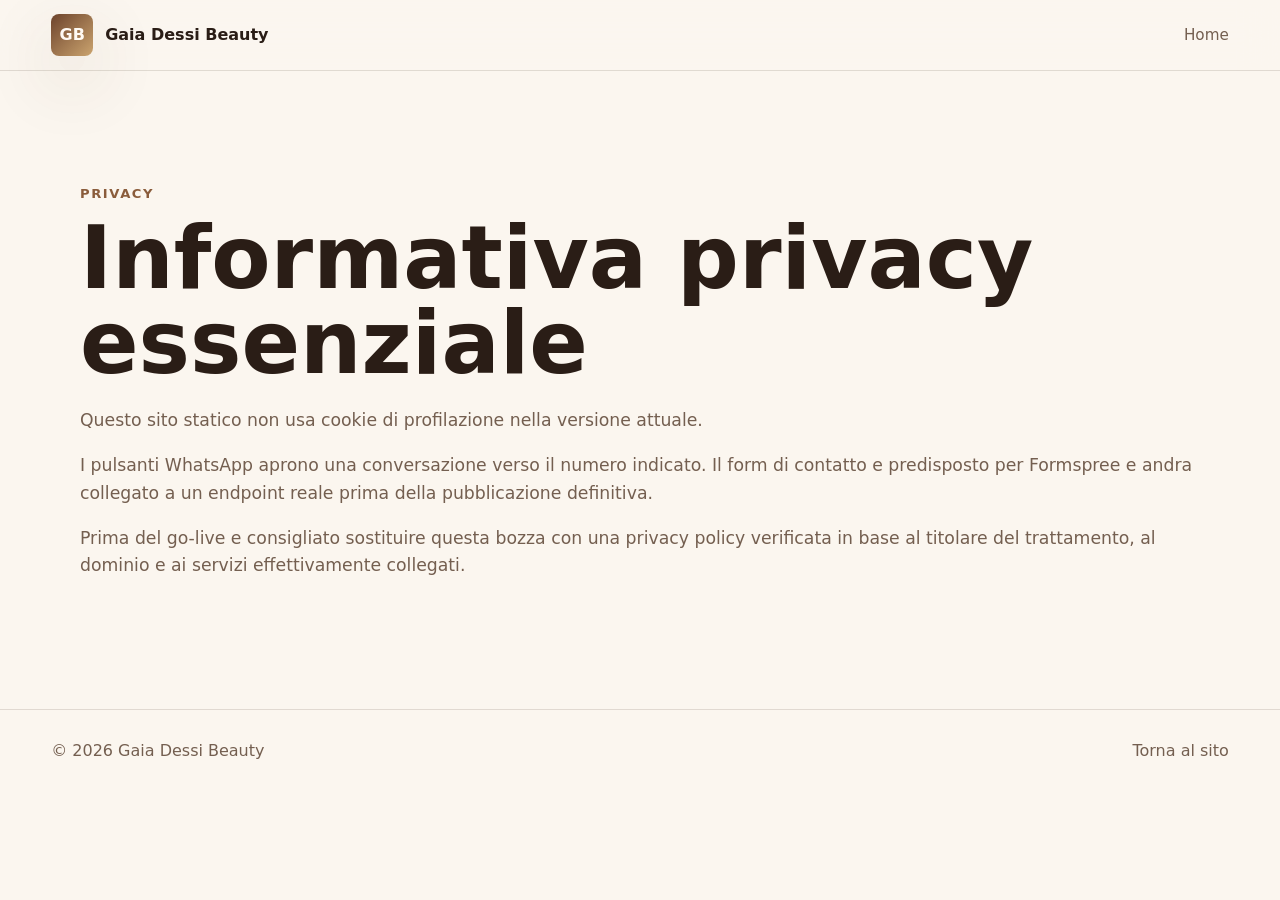
==== privacy.html @ ebc6bce6 "Initial Gaia Dessi Beauty website release" ====
<!doctype html>
<html lang="it">
  <head>
    <meta charset="utf-8">
    <meta name="viewport" content="width=device-width, initial-scale=1">
    <title>Privacy | Gaia Dessi Beauty</title>
    <meta name="description" content="Informativa privacy essenziale per Gaia Dessi Beauty.">
    <link rel="icon" href="Assets/favicon.svg" type="image/svg+xml">
    <link rel="stylesheet" href="Assets/styles.css">
  </head>
  <body>
    <header class="site-header">
      <a class="brand" href="index.html"><span class="brand-mark">GB</span><span>Gaia Dessi Beauty</span></a>
      <nav class="nav"><a href="index.html">Home</a></nav>
    </header>
    <main class="section">
      <p class="eyebrow">Privacy</p>
      <h1>Informativa privacy essenziale</h1>
      <div class="prose">
        <p>Questo sito statico non usa cookie di profilazione nella versione attuale.</p>
        <p>I pulsanti WhatsApp aprono una conversazione verso il numero indicato. Il form di contatto e predisposto per Formspree e andra collegato a un endpoint reale prima della pubblicazione definitiva.</p>
        <p>Prima del go-live e consigliato sostituire questa bozza con una privacy policy verificata in base al titolare del trattamento, al dominio e ai servizi effettivamente collegati.</p>
      </div>
    </main>
    <footer class="footer"><span>© <span id="year"></span> Gaia Dessi Beauty</span><a href="index.html">Torna al sito</a></footer>
    <script src="Assets/script.js"></script>
  </body>
</html>
---- Assets/styles.css ----
:root {
  color-scheme: light;
  --bg: #fbf6ef;
  --surface: #fffaf4;
  --surface-2: #f2e6d8;
  --text: #2a1d16;
  --muted: #745f50;
  --line: rgba(67, 43, 31, 0.14);
  --primary: #8a5c3b;
  --accent: #cba46f;
  --shadow: 0 24px 70px rgba(82, 54, 33, 0.16);
}

* { box-sizing: border-box; }
html { scroll-behavior: smooth; }
body {
  margin: 0;
  font-family: Inter, ui-sans-serif, system-ui, -apple-system, BlinkMacSystemFont, "Segoe UI", sans-serif;
  background: var(--bg);
  color: var(--text);
  line-height: 1.6;
}
a { color: inherit; text-decoration: none; }
img { display: block; max-width: 100%; }
button, input, textarea { font: inherit; }

.site-header {
  position: sticky;
  top: 0;
  z-index: 10;
  display: flex;
  align-items: center;
  justify-content: space-between;
  gap: 20px;
  padding: 14px clamp(18px, 4vw, 56px);
  background: rgba(251, 246, 239, 0.88);
  border-bottom: 1px solid var(--line);
  backdrop-filter: blur(18px);
}
.brand, .nav, .header-actions, .hero-actions, .contact-links {
  display: flex;
  align-items: center;
  gap: 12px;
  flex-wrap: wrap;
}
.brand { font-weight: 800; }
.brand-mark {
  display: inline-grid;
  place-items: center;
  width: 42px;
  height: 42px;
  border-radius: 8px;
  color: #fffaf4;
  background: linear-gradient(135deg, #6d432c, var(--accent));
  box-shadow: var(--shadow);
}
.nav a { color: var(--muted); font-size: 0.95rem; }
.nav a:hover { color: var(--text); }
.chip {
  min-width: 38px;
  min-height: 36px;
  border: 1px solid var(--line);
  border-radius: 8px;
  color: var(--text);
  background: var(--surface);
  cursor: pointer;
}
.chip.is-active { border-color: var(--primary); color: var(--primary); }

.hero {
  position: relative;
  min-height: 680px;
  display: grid;
  align-items: center;
  overflow: hidden;
  padding: clamp(70px, 11vw, 140px) clamp(18px, 6vw, 80px);
}
.hero-bg, .hero-overlay {
  position: absolute;
  inset: 0;
  width: 100%;
  height: 100%;
}
.hero-bg { object-fit: cover; }
.hero-overlay {
  background: linear-gradient(90deg, rgba(251, 246, 239, 0.96), rgba(251, 246, 239, 0.72) 48%, rgba(251, 246, 239, 0.12));
}
.hero-content {
  position: relative;
  max-width: 820px;
  z-index: 1;
}
.availability {
  display: inline-flex;
  align-items: center;
  gap: 10px;
  margin: 0 0 22px;
  padding: 8px 12px;
  border: 1px solid var(--line);
  border-radius: 999px;
  color: var(--muted);
  background: rgba(255, 250, 244, 0.76);
}
.availability span:first-child {
  width: 9px;
  height: 9px;
  border-radius: 50%;
  background: var(--primary);
}
h1, h2, h3, p { margin-top: 0; }
h1 {
  margin-bottom: 22px;
  font-size: clamp(2.55rem, 7vw, 5.4rem);
  line-height: 0.98;
}
h2 {
  max-width: 850px;
  font-size: clamp(2rem, 4vw, 3.2rem);
  line-height: 1.05;
}
h3 { font-size: 1.3rem; line-height: 1.2; }
.hero-subtitle {
  max-width: 700px;
  margin-bottom: 30px;
  color: var(--muted);
  font-size: clamp(1.08rem, 2vw, 1.35rem);
}
.button {
  display: inline-flex;
  align-items: center;
  justify-content: center;
  min-height: 46px;
  padding: 12px 18px;
  border-radius: 8px;
  border: 1px solid var(--line);
  font-weight: 750;
  cursor: pointer;
}
.primary {
  color: #fffaf4;
  background: linear-gradient(135deg, #6d432c, var(--accent));
  border-color: transparent;
}
.secondary {
  color: var(--text);
  background: rgba(255, 250, 244, 0.78);
}

.section {
  width: min(1120px, calc(100% - 36px));
  margin: 0 auto;
  padding: clamp(64px, 10vw, 112px) 0;
}
.split {
  display: grid;
  grid-template-columns: minmax(0, 0.85fr) minmax(0, 1.15fr);
  gap: clamp(28px, 6vw, 76px);
}
.eyebrow {
  margin-bottom: 12px;
  color: var(--primary);
  font-size: 0.82rem;
  font-weight: 800;
  letter-spacing: 0.12em;
  text-transform: uppercase;
}
.prose {
  color: var(--muted);
  font-size: 1.08rem;
}
.card, .contact-form, .portrait {
  border: 1px solid var(--line);
  border-radius: 8px;
  background: var(--surface);
  box-shadow: var(--shadow);
}
.cards {
  display: grid;
  grid-template-columns: repeat(3, minmax(0, 1fr));
  gap: 18px;
  margin-top: 28px;
}
.card { padding: 24px; }
.card ul { padding-left: 20px; color: var(--muted); }
.portrait {
  margin: 28px 0 0;
  overflow: hidden;
}
.portrait img {
  width: 100%;
  aspect-ratio: 4 / 5;
  object-fit: cover;
  object-position: 50% 26%;
}
.portrait figcaption {
  padding: 12px 14px;
  color: var(--muted);
  font-size: 0.92rem;
}
.band {
  width: 100%;
  max-width: none;
  padding-left: max(18px, calc((100% - 1120px) / 2));
  padding-right: max(18px, calc((100% - 1120px) / 2));
  background: #f3e6d6;
}
.contact {
  display: grid;
  grid-template-columns: minmax(0, 0.95fr) minmax(320px, 0.75fr);
  gap: clamp(26px, 6vw, 70px);
  align-items: start;
}
.contact-form {
  display: grid;
  gap: 16px;
  padding: 24px;
}
.contact-form label { display: grid; gap: 8px; color: var(--muted); }
.contact-form input, .contact-form textarea {
  width: 100%;
  border: 1px solid var(--line);
  border-radius: 8px;
  padding: 12px;
  color: var(--text);
  background: var(--surface-2);
}
.whatsapp-float {
  position: fixed;
  right: 18px;
  bottom: 18px;
  z-index: 20;
  display: grid;
  place-items: center;
  width: 54px;
  height: 54px;
  border-radius: 50%;
  color: white;
  font-weight: 900;
  background: #25d366;
  box-shadow: var(--shadow);
}
.footer {
  display: flex;
  justify-content: space-between;
  gap: 20px;
  padding: 28px clamp(18px, 4vw, 56px);
  border-top: 1px solid var(--line);
  color: var(--muted);
}

@media (max-width: 860px) {
  .site-header { align-items: flex-start; flex-direction: column; }
  .nav { width: 100%; }
  .hero { min-height: 620px; }
  .split, .cards, .contact { grid-template-columns: 1fr; }
  .footer { flex-direction: column; }
}
@media (max-width: 540px) {
  .nav a { font-size: 0.9rem; }
  .hero { padding-top: 92px; }
  h1 { font-size: 2.35rem; }
  .button { width: 100%; }
  .hero-actions, .contact-links { align-items: stretch; flex-direction: column; }
}
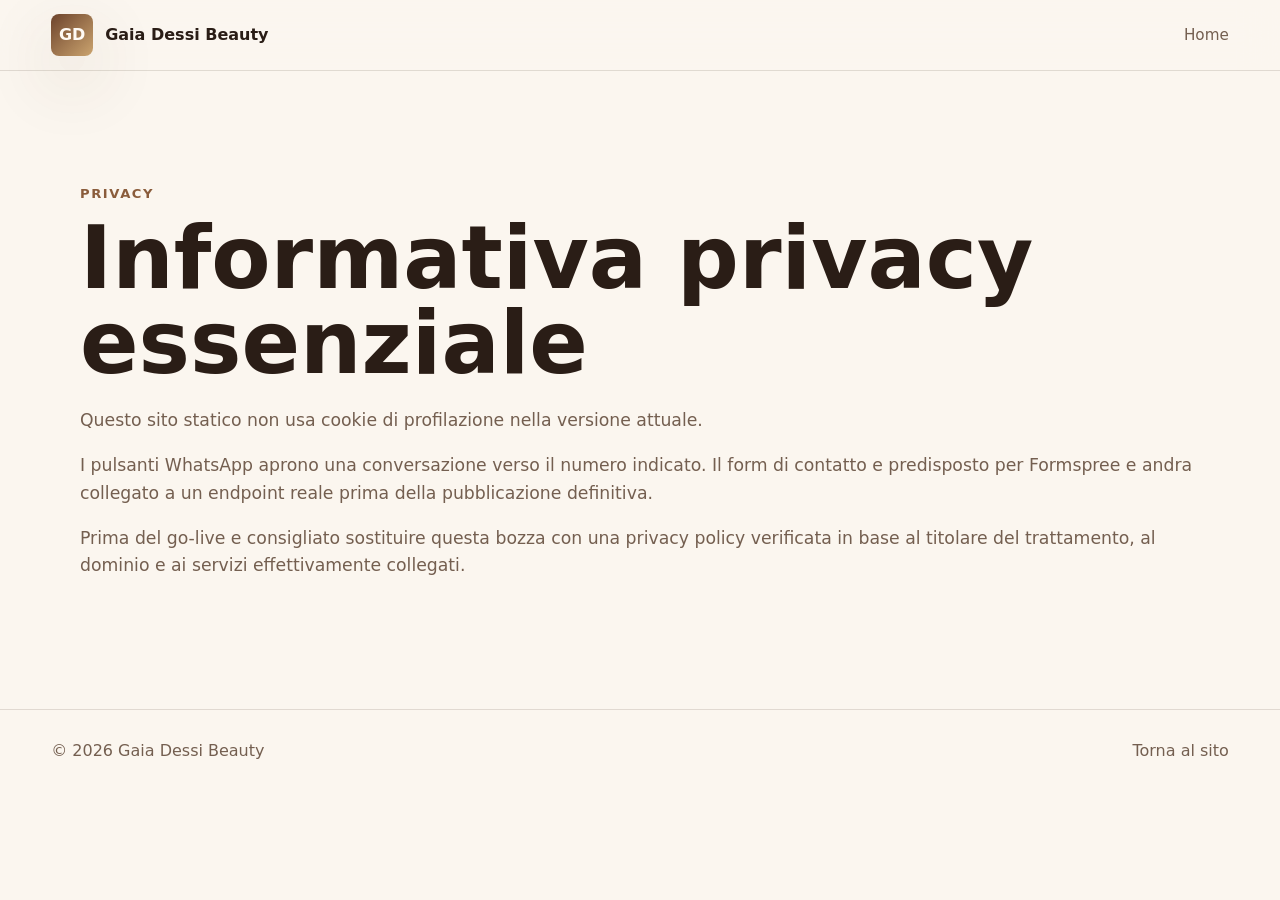
==== commit 3d73736e: "Refine Gaia branding and WhatsApp button" ====
--- a/privacy.html
+++ b/privacy.html
@@ -10,7 +10,7 @@
   </head>
   <body>
     <header class="site-header">
-      <a class="brand" href="index.html"><span class="brand-mark">GB</span><span>Gaia Dessi Beauty</span></a>
+      <a class="brand" href="index.html"><span class="brand-mark">GD</span><span>Gaia Dessi Beauty</span></a>
       <nav class="nav"><a href="index.html">Home</a></nav>
     </header>
     <main class="section">
--- a/Assets/styles.css
+++ b/Assets/styles.css
@@ -239,6 +239,11 @@
   background: #25d366;
   box-shadow: var(--shadow);
 }
+.whatsapp-float svg {
+  width: 30px;
+  height: 30px;
+  fill: currentColor;
+}
 .footer {
   display: flex;
   justify-content: space-between;
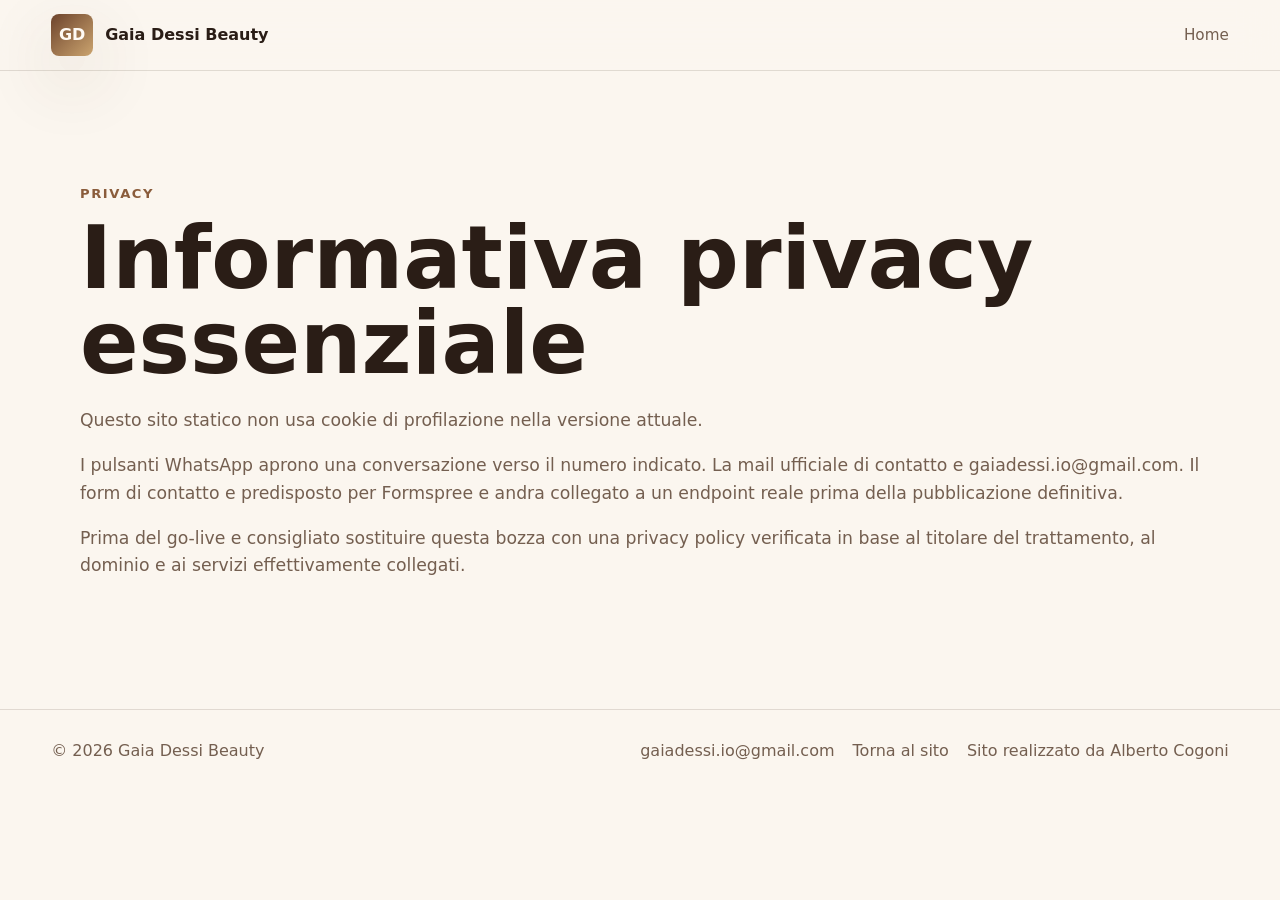
==== commit f24da912: "Add official Gaia email and site credit" ====
--- a/privacy.html
+++ b/privacy.html
@@ -18,11 +18,18 @@
       <h1>Informativa privacy essenziale</h1>
       <div class="prose">
         <p>Questo sito statico non usa cookie di profilazione nella versione attuale.</p>
-        <p>I pulsanti WhatsApp aprono una conversazione verso il numero indicato. Il form di contatto e predisposto per Formspree e andra collegato a un endpoint reale prima della pubblicazione definitiva.</p>
+        <p>I pulsanti WhatsApp aprono una conversazione verso il numero indicato. La mail ufficiale di contatto e <a href="mailto:gaiadessi.io@gmail.com">gaiadessi.io@gmail.com</a>. Il form di contatto e predisposto per Formspree e andra collegato a un endpoint reale prima della pubblicazione definitiva.</p>
         <p>Prima del go-live e consigliato sostituire questa bozza con una privacy policy verificata in base al titolare del trattamento, al dominio e ai servizi effettivamente collegati.</p>
       </div>
     </main>
-    <footer class="footer"><span>© <span id="year"></span> Gaia Dessi Beauty</span><a href="index.html">Torna al sito</a></footer>
+    <footer class="footer">
+      <span>© <span id="year"></span> Gaia Dessi Beauty</span>
+      <span class="footer-links">
+        <a href="mailto:gaiadessi.io@gmail.com">gaiadessi.io@gmail.com</a>
+        <a href="index.html">Torna al sito</a>
+        <a href="https://albertocogoni.com/" target="_blank" rel="noreferrer">Sito realizzato da Alberto Cogoni</a>
+      </span>
+    </footer>
     <script src="Assets/script.js"></script>
   </body>
 </html>
--- a/Assets/styles.css
+++ b/Assets/styles.css
@@ -234,14 +234,14 @@
   width: 54px;
   height: 54px;
   border-radius: 50%;
-  color: white;
+  color: #fffaf4;
   font-weight: 900;
   background: #25d366;
   box-shadow: var(--shadow);
 }
 .whatsapp-float svg {
-  width: 30px;
-  height: 30px;
+  width: 26px;
+  height: 26px;
   fill: currentColor;
 }
 .footer {
@@ -251,6 +251,12 @@
   padding: 28px clamp(18px, 4vw, 56px);
   border-top: 1px solid var(--line);
   color: var(--muted);
+}
+.footer-links {
+  display: flex;
+  flex-wrap: wrap;
+  justify-content: flex-end;
+  gap: 10px 18px;
 }
 
 @media (max-width: 860px) {
@@ -258,7 +264,10 @@
   .nav { width: 100%; }
   .hero { min-height: 620px; }
   .split, .cards, .contact { grid-template-columns: 1fr; }
-  .footer { flex-direction: column; }
+  .footer, .footer-links {
+    align-items: flex-start;
+    flex-direction: column;
+  }
 }
 @media (max-width: 540px) {
   .nav a { font-size: 0.9rem; }
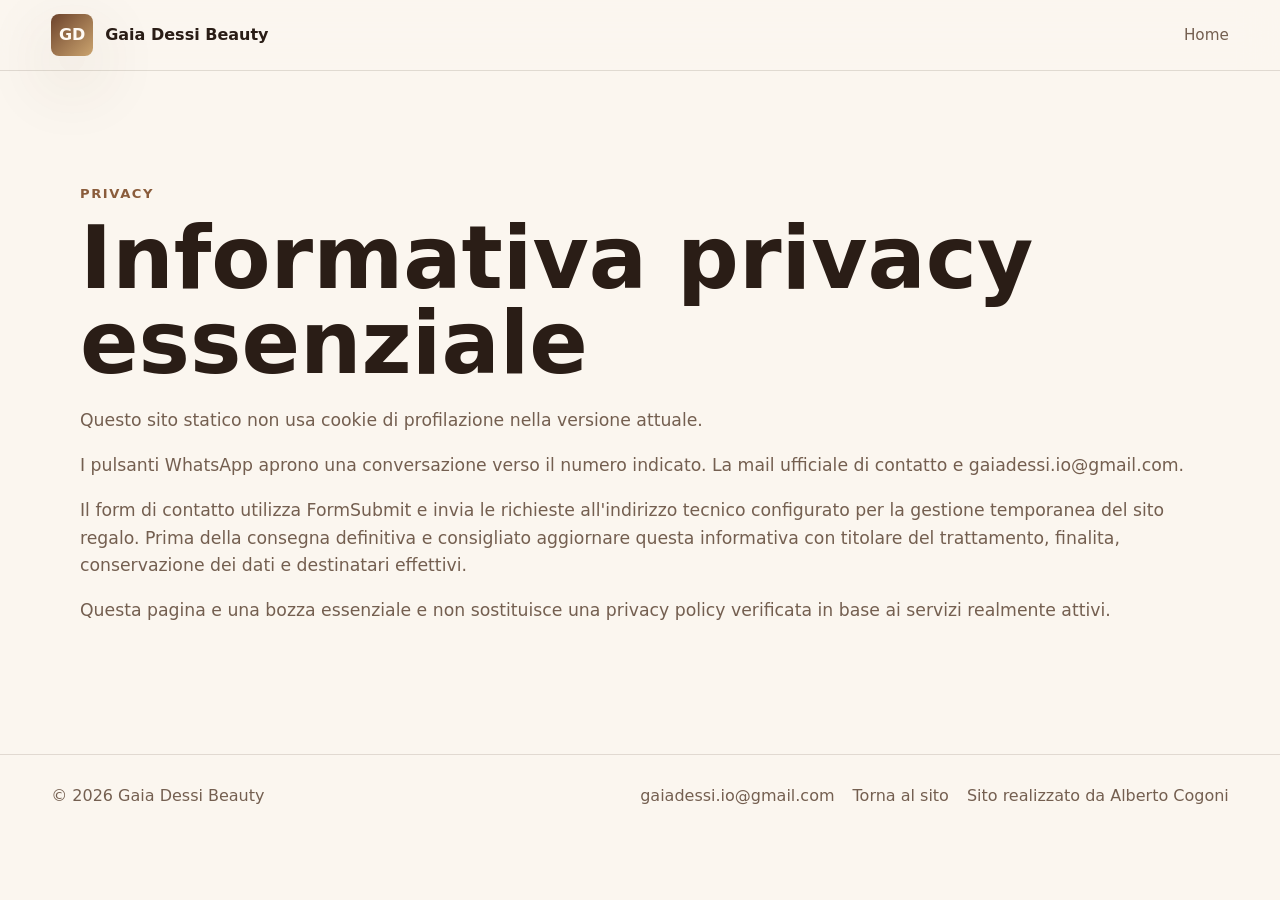
==== commit 8d1fccf3: "Improve Gaia local SEO and booking content" ====
--- a/privacy.html
+++ b/privacy.html
@@ -18,8 +18,9 @@
       <h1>Informativa privacy essenziale</h1>
       <div class="prose">
         <p>Questo sito statico non usa cookie di profilazione nella versione attuale.</p>
-        <p>I pulsanti WhatsApp aprono una conversazione verso il numero indicato. La mail ufficiale di contatto e <a href="mailto:gaiadessi.io@gmail.com">gaiadessi.io@gmail.com</a>. Il form di contatto e predisposto per Formspree e andra collegato a un endpoint reale prima della pubblicazione definitiva.</p>
-        <p>Prima del go-live e consigliato sostituire questa bozza con una privacy policy verificata in base al titolare del trattamento, al dominio e ai servizi effettivamente collegati.</p>
+        <p>I pulsanti WhatsApp aprono una conversazione verso il numero indicato. La mail ufficiale di contatto e <a href="mailto:gaiadessi.io@gmail.com">gaiadessi.io@gmail.com</a>.</p>
+        <p>Il form di contatto utilizza FormSubmit e invia le richieste all'indirizzo tecnico configurato per la gestione temporanea del sito regalo. Prima della consegna definitiva e consigliato aggiornare questa informativa con titolare del trattamento, finalita, conservazione dei dati e destinatari effettivi.</p>
+        <p>Questa pagina e una bozza essenziale e non sostituisce una privacy policy verificata in base ai servizi realmente attivi.</p>
       </div>
     </main>
     <footer class="footer">
--- a/Assets/styles.css
+++ b/Assets/styles.css
@@ -23,6 +23,17 @@
 a { color: inherit; text-decoration: none; }
 img { display: block; max-width: 100%; }
 button, input, textarea { font: inherit; }
+select { font: inherit; }
+
+a:focus-visible,
+button:focus-visible,
+input:focus-visible,
+textarea:focus-visible,
+select:focus-visible,
+summary:focus-visible {
+  outline: 3px solid color-mix(in srgb, var(--primary) 72%, white);
+  outline-offset: 4px;
+}
 
 .site-header {
   position: sticky;
@@ -94,6 +105,7 @@
   display: inline-flex;
   align-items: center;
   gap: 10px;
+  max-width: 100%;
   margin: 0 0 22px;
   padding: 8px 12px;
   border: 1px solid var(--line);
@@ -102,10 +114,15 @@
   background: rgba(255, 250, 244, 0.76);
 }
 .availability span:first-child {
+  flex: 0 0 9px;
   width: 9px;
   height: 9px;
   border-radius: 50%;
   background: var(--primary);
+}
+.availability span:last-child {
+  min-width: 0;
+  overflow-wrap: anywhere;
 }
 h1, h2, h3, p { margin-top: 0; }
 h1 {
@@ -168,6 +185,9 @@
   color: var(--muted);
   font-size: 1.08rem;
 }
+.section-heading {
+  margin-bottom: 28px;
+}
 .card, .contact-form, .portrait {
   border: 1px solid var(--line);
   border-radius: 8px;
@@ -182,6 +202,14 @@
 }
 .card { padding: 24px; }
 .card ul { padding-left: 20px; color: var(--muted); }
+.meta {
+  margin-bottom: 10px;
+  color: var(--primary);
+  font-size: 0.86rem;
+  font-weight: 800;
+  letter-spacing: 0.08em;
+  text-transform: uppercase;
+}
 .portrait {
   margin: 28px 0 0;
   overflow: hidden;
@@ -204,6 +232,145 @@
   padding-right: max(18px, calc((100% - 1120px) / 2));
   background: #f3e6d6;
 }
+.local-seo {
+  align-items: start;
+}
+.seo-list {
+  display: grid;
+  gap: 12px;
+  margin: 22px 0 0;
+  padding: 0;
+  list-style: none;
+}
+.seo-list li {
+  padding: 14px 16px;
+  border: 1px solid var(--line);
+  border-radius: 8px;
+  color: var(--text);
+  background: var(--surface);
+}
+.path-grid,
+.review-grid,
+.gift-grid {
+  display: grid;
+  gap: 18px;
+}
+.path-grid,
+.review-grid {
+  grid-template-columns: repeat(4, minmax(0, 1fr));
+  margin-top: 28px;
+}
+.review-grid {
+  grid-template-columns: repeat(3, minmax(0, 1fr));
+}
+.path-card,
+.review-card,
+.visual-card {
+  padding: 24px;
+  border: 1px solid var(--line);
+  border-radius: 8px;
+  background: var(--surface);
+  box-shadow: var(--shadow);
+}
+.path-card p,
+.review-card p,
+.visual-card p {
+  color: var(--muted);
+}
+.method-section {
+  align-items: start;
+}
+.steps {
+  display: grid;
+  gap: 16px;
+  margin: 0;
+  padding: 0;
+  list-style: none;
+}
+.steps li {
+  display: grid;
+  grid-template-columns: 44px minmax(0, 1fr);
+  gap: 0 16px;
+  padding: 18px;
+  border: 1px solid var(--line);
+  border-radius: 8px;
+  background: rgba(255, 250, 244, 0.58);
+}
+.steps span {
+  grid-row: span 2;
+  display: grid;
+  place-items: center;
+  width: 42px;
+  height: 42px;
+  border-radius: 50%;
+  color: #fffaf4;
+  background: linear-gradient(135deg, #6d432c, var(--accent));
+  font-weight: 900;
+}
+.steps h3,
+.steps p {
+  margin-bottom: 0;
+}
+.steps p {
+  color: var(--muted);
+}
+.visual-grid {
+  display: grid;
+  grid-template-columns: minmax(0, 1.35fr) minmax(250px, 0.75fr);
+  gap: 18px;
+}
+.visual-main {
+  grid-row: span 2;
+  margin: 0;
+  overflow: hidden;
+  border: 1px solid var(--line);
+  border-radius: 8px;
+  background: var(--surface);
+  box-shadow: var(--shadow);
+}
+.visual-main img {
+  width: 100%;
+  aspect-ratio: 16 / 10;
+  object-fit: cover;
+}
+.visual-main figcaption {
+  padding: 14px 16px;
+  color: var(--muted);
+  font-size: 0.96rem;
+}
+.gift-grid {
+  grid-template-columns: repeat(4, minmax(0, 1fr));
+  margin: 22px 0;
+}
+.gift-grid span {
+  padding: 12px 14px;
+  border: 1px solid var(--line);
+  border-radius: 999px;
+  color: var(--text);
+  background: rgba(255, 250, 244, 0.68);
+  text-align: center;
+  font-weight: 750;
+}
+.faq-list {
+  display: grid;
+  gap: 12px;
+}
+.faq-list details {
+  padding: 18px 20px;
+  border: 1px solid var(--line);
+  border-radius: 8px;
+  background: var(--surface);
+  box-shadow: var(--shadow);
+}
+.faq-list summary {
+  color: var(--text);
+  font-weight: 800;
+  cursor: pointer;
+}
+.faq-list p {
+  margin: 12px 0 0;
+  color: var(--muted);
+}
 .contact {
   display: grid;
   grid-template-columns: minmax(0, 0.95fr) minmax(320px, 0.75fr);
@@ -216,13 +383,16 @@
   padding: 24px;
 }
 .contact-form label { display: grid; gap: 8px; color: var(--muted); }
-.contact-form input, .contact-form textarea {
+.contact-form input, .contact-form textarea, .contact-form select {
   width: 100%;
   border: 1px solid var(--line);
   border-radius: 8px;
   padding: 12px;
   color: var(--text);
   background: var(--surface-2);
+}
+.contact-form select {
+  min-height: 48px;
 }
 .whatsapp-float {
   position: fixed;
@@ -263,7 +433,8 @@
   .site-header { align-items: flex-start; flex-direction: column; }
   .nav { width: 100%; }
   .hero { min-height: 620px; }
-  .split, .cards, .contact { grid-template-columns: 1fr; }
+  .split, .cards, .contact, .path-grid, .review-grid, .visual-grid, .gift-grid { grid-template-columns: 1fr; }
+  .visual-main { grid-row: auto; }
   .footer, .footer-links {
     align-items: flex-start;
     flex-direction: column;
